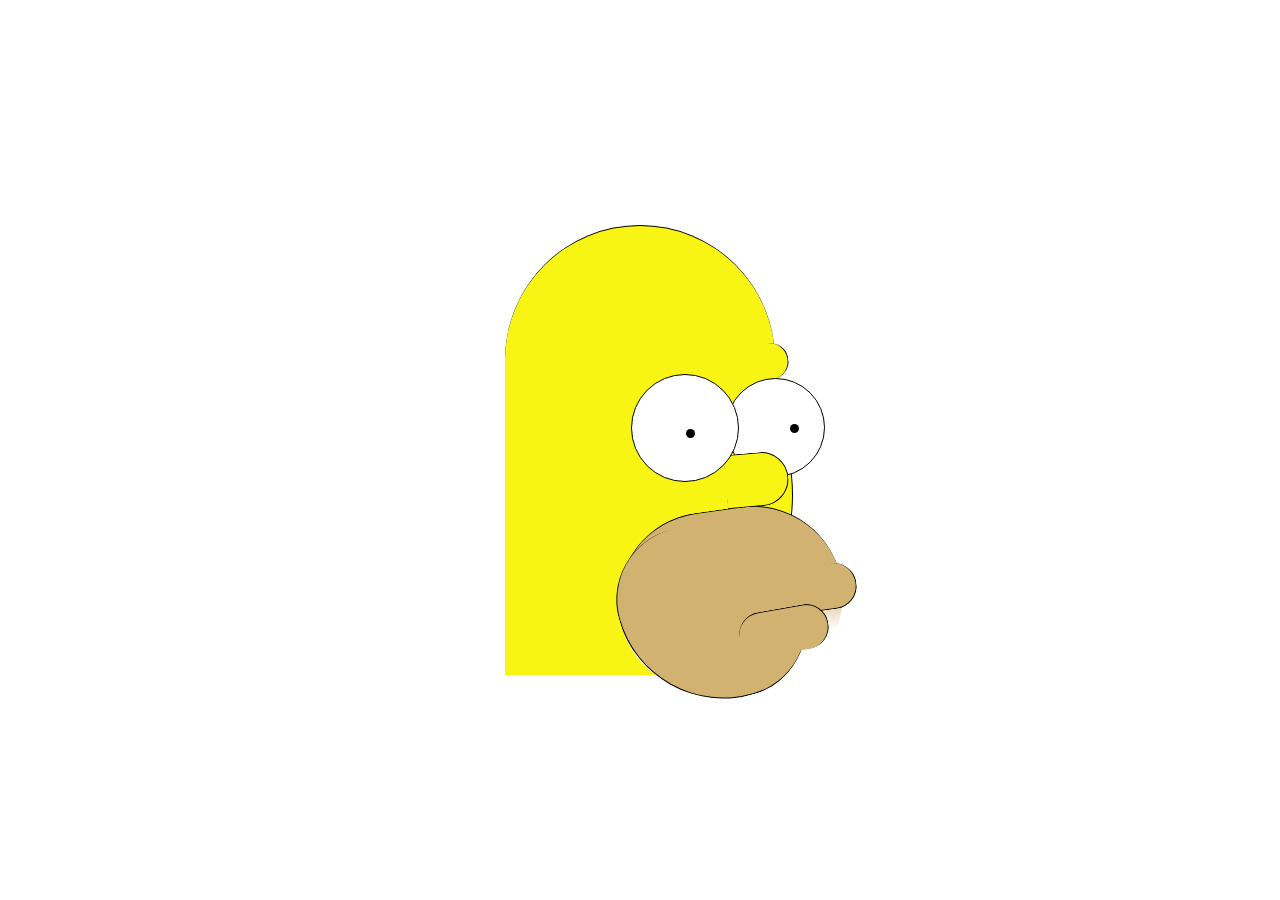
==== index.html @ 0d88caac "Modularización de archivos" ====
<!DOCTYPE html>
<html lang="en">
<head>
    <meta charset="UTF-8">
    <meta http-equiv="X-UA-Compatible" content="IE=edge">
    <meta name="viewport" content="width=device-width, initial-scale=1.0">
    <link rel="stylesheet" href="./css/index.css">
    <title>Homero Simpson</title>
</head>
<body>
    <div class="head-1"></div>
    <div class="head-2"></div>
    <div class="hair-1"></div>
    <div class="hair-2"></div>
    <div class="eye-1"></div>
    <div class="eye-2"></div>
    <div class="eyebrow"></div>
    <div class="nose"></div>
    <div class="cheek"></div>
    <div class="beard"></div>
    <div class="mouth"></div>
</body>
</html>
---- css/index.css ----
@import './config.css';
@import './mouth.css';
@import './eyes.css';
@import './nose.css';

.head-1{
    width: 30vmin;
    height: 50vmin;
    background: var(--color-main);
    border-top: var(--border);
    border-radius: 20vmin 20vmin 0vmin 0vmin;
}
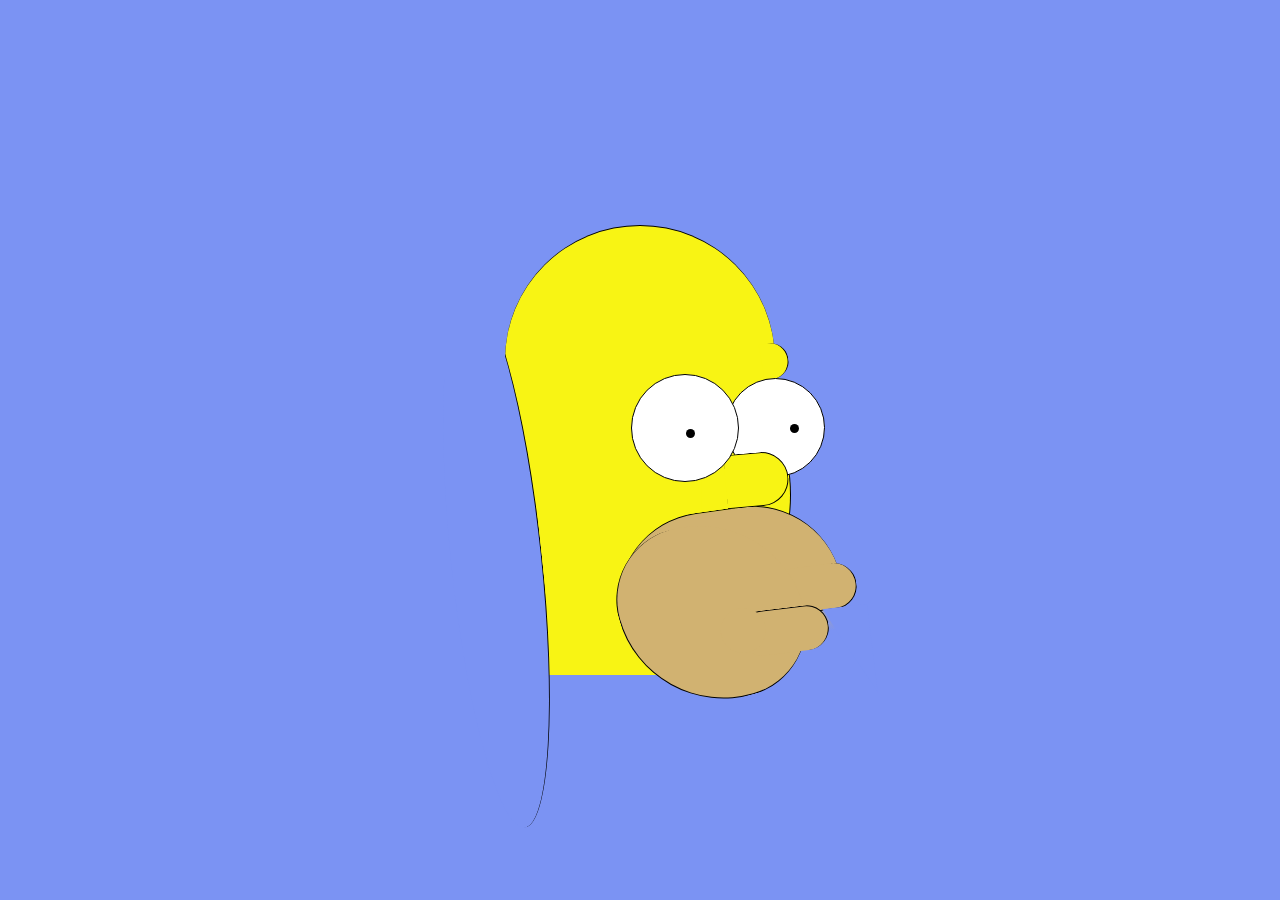
==== commit ad69407d: "Implementación de fondo de página" ====
--- a/index.html
+++ b/index.html
@@ -6,6 +6,7 @@
     <meta name="viewport" content="width=device-width, initial-scale=1.0">
     <link rel="stylesheet" href="./css/index.css">
     <title>Homero Simpson</title>
+    <link rel="shortcut icon" href="https://icons.iconarchive.com/icons/jonathan-rey/simpsons/256/Homer-Simpson-03-Beer-icon.png" type="image/x-icon">
 </head>
 <body>
     <div class="head-1"></div>
@@ -19,5 +20,6 @@
     <div class="cheek"></div>
     <div class="beard"></div>
     <div class="mouth"></div>
+    <div class="neck"></div>
 </body>
 </html>--- a/css/index.css
+++ b/css/index.css
@@ -9,7 +9,24 @@
     background: var(--color-main);
     border-top: var(--border);
     border-radius: 20vmin 20vmin 0vmin 0vmin;
+    z-index: 1;
 }
 
+.head-1::before{
+    width: 10vmin;
+    height: 60vmin;
+    top: 7vmin;
+    left: -6vmin;
+    background: var(--color-lienzo);
+    border-radius: 60%;
+    border-right: var(--border);
+    transform: rotate(-6deg);
+} 
 
-
+.head-1::after{
+    width: 10vmin;
+    height: 10vmin;
+    top: 7vmin;
+    left: -10vmin;
+    background: var(--color-lienzo);
+} 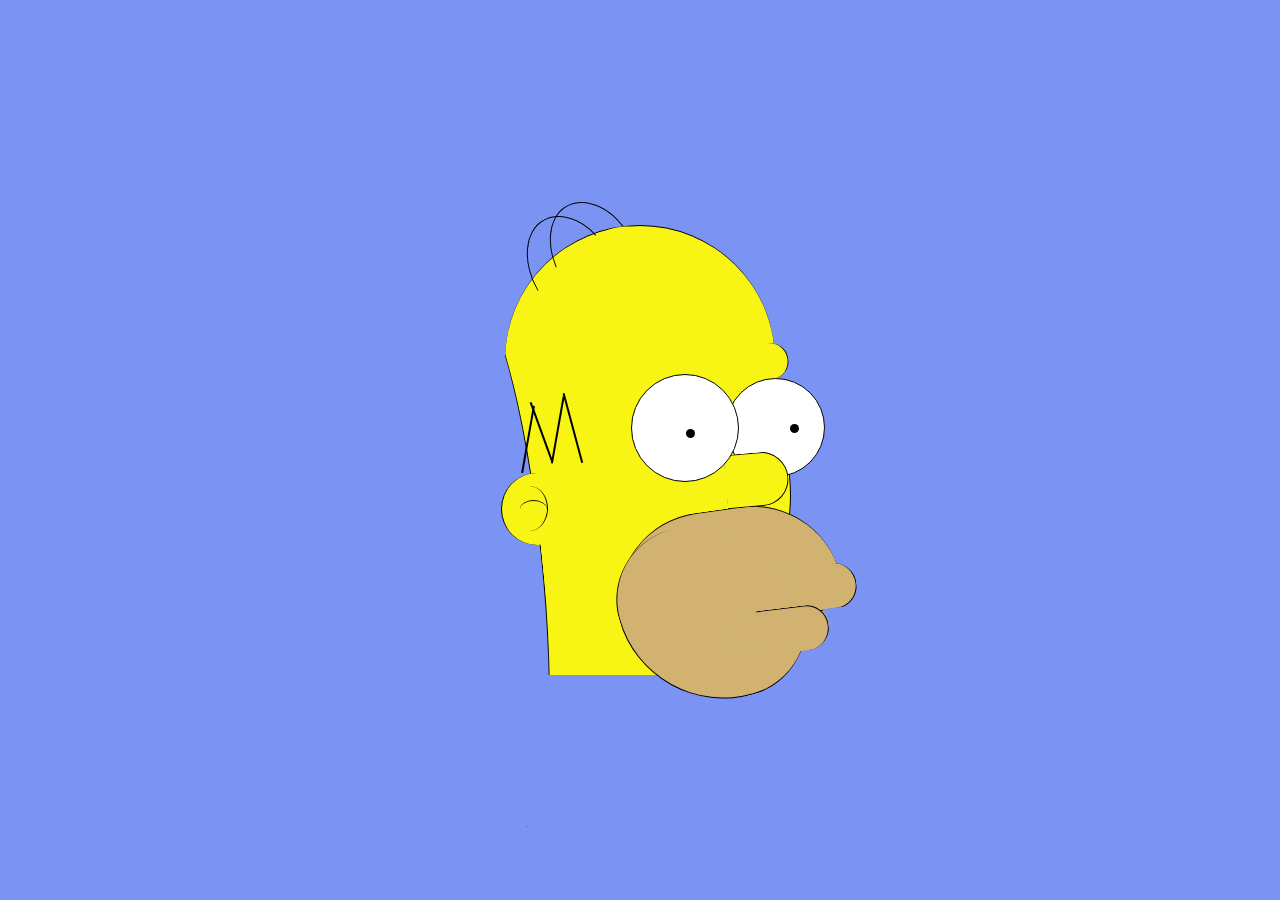
==== commit e3a621bf: "Implementación de cabello" ====
--- a/index.html
+++ b/index.html
@@ -5,14 +5,11 @@
     <meta http-equiv="X-UA-Compatible" content="IE=edge">
     <meta name="viewport" content="width=device-width, initial-scale=1.0">
     <link rel="stylesheet" href="./css/index.css">
-    <title>Homero Simpson</title>
+    <title>Homero</title>
     <link rel="shortcut icon" href="https://icons.iconarchive.com/icons/jonathan-rey/simpsons/256/Homer-Simpson-03-Beer-icon.png" type="image/x-icon">
 </head>
 <body>
-    <div class="head-1"></div>
-    <div class="head-2"></div>
-    <div class="hair-1"></div>
-    <div class="hair-2"></div>
+    <div class="head"></div>
     <div class="eye-1"></div>
     <div class="eye-2"></div>
     <div class="eyebrow"></div>
@@ -20,6 +17,11 @@
     <div class="cheek"></div>
     <div class="beard"></div>
     <div class="mouth"></div>
+    <div class="ear"></div>
+    <div class="hair-1"></div>
+    <div class="hair-2"></div>
+    <div class="hair-3"></div>
+    <div class="hair-4"></div>
     <div class="neck"></div>
 </body>
 </html>--- a/css/index.css
+++ b/css/index.css
@@ -1,32 +1,102 @@
 @import './config.css';
-@import './mouth.css';
+@import './head.css';
 @import './eyes.css';
 @import './nose.css';
+@import './ear.css';
+@import './mouth.css';
 
-.head-1{
-    width: 30vmin;
-    height: 50vmin;
-    background: var(--color-main);
-    border-top: var(--border);
-    border-radius: 20vmin 20vmin 0vmin 0vmin;
+/* Cuello provisional */
+.neck {
+    width: 10vmin;
+    height: 20vmin;
+    background: var(--color-lienzo);
+    top: 70vmin;
+    z-index: 5;
+    left: -15vmin;
+}
+/* los cabellos van de derecha a Izquierda */
+/* Cabello Oreja */
+.hair-1 {
+    width: 8vmin;
+    height: .2vmin;
+    background: var(--color-back);
+    top: -5vmin;
+    left: -15vmin;
     z-index: 1;
+    transform: rotate(75deg);
 }
 
-.head-1::before{
-    width: 10vmin;
-    height: 60vmin;
-    top: 7vmin;
+.hair-1::after {
+    width: 7.5vmin;
+    height: .2vmin;
+    background: var(--color-back);
+    top: 1.7vmin;
+    transform: rotate(25deg);
+}
+
+.hair-2 {
+    width: 7vmin;
+    height: .2vmin;
+    background: var(--color-back);
+    top: -4vmin;
+    left: -22vmin;
+    z-index: 1;
+    transform: rotate(70deg);
+}
+
+.hair-2::after {
+    width: 7.5vmin;
+    height: .2vmin;
+    background: var(--color-back);
+    top: 1.7vmin;
+    transform: rotate(30deg);
+}
+
+/* Cabello cráneo */
+.hair-3 {
+    width: 9vmin;
+    height: 13vmin;
+    background: transparent;
+    z-index: 1;
+    top: -43vmin;
+    left: -10vmin;
+    border-radius: 50%;
+    transform: rotate(-30deg);
+    border-top: var(--border);
+    border-right: var(--border);
+    border-left: var(--border);
+}
+
+.hair-3::after{
+    width: 15vmin;
+    height: 10vmin;
+    border-radius: 60%;
+    background: var(--color-main);
+    top: 4.8vmin;
+    left: -4vmin;
+    transform: rotate(-20deg);
+}
+
+.hair-4 {
+    width: 9vmin;
+    height: 13vmin;
+    background: transparent;
+    z-index: 5;
+    top: -40vmin;
+    left: -15vmin;
+    border-radius: 50%;
+    transform: rotate(-30deg);
+    border-top: var(--border);
+    border-right: var(--border);
+    border-left: var(--border);
+}
+
+.hair-4::after{
+    width: 20vmin;
+    height: 10vmin;
+    border-radius: 60%;
+    background: var(--color-main);
+    top: 5.1vmin;
     left: -6vmin;
-    background: var(--color-lienzo);
-    border-radius: 60%;
-    border-right: var(--border);
-    transform: rotate(-6deg);
-} 
-
-.head-1::after{
-    width: 10vmin;
-    height: 10vmin;
-    top: 7vmin;
-    left: -10vmin;
-    background: var(--color-lienzo);
-} +    transform: rotate(-20deg);
+}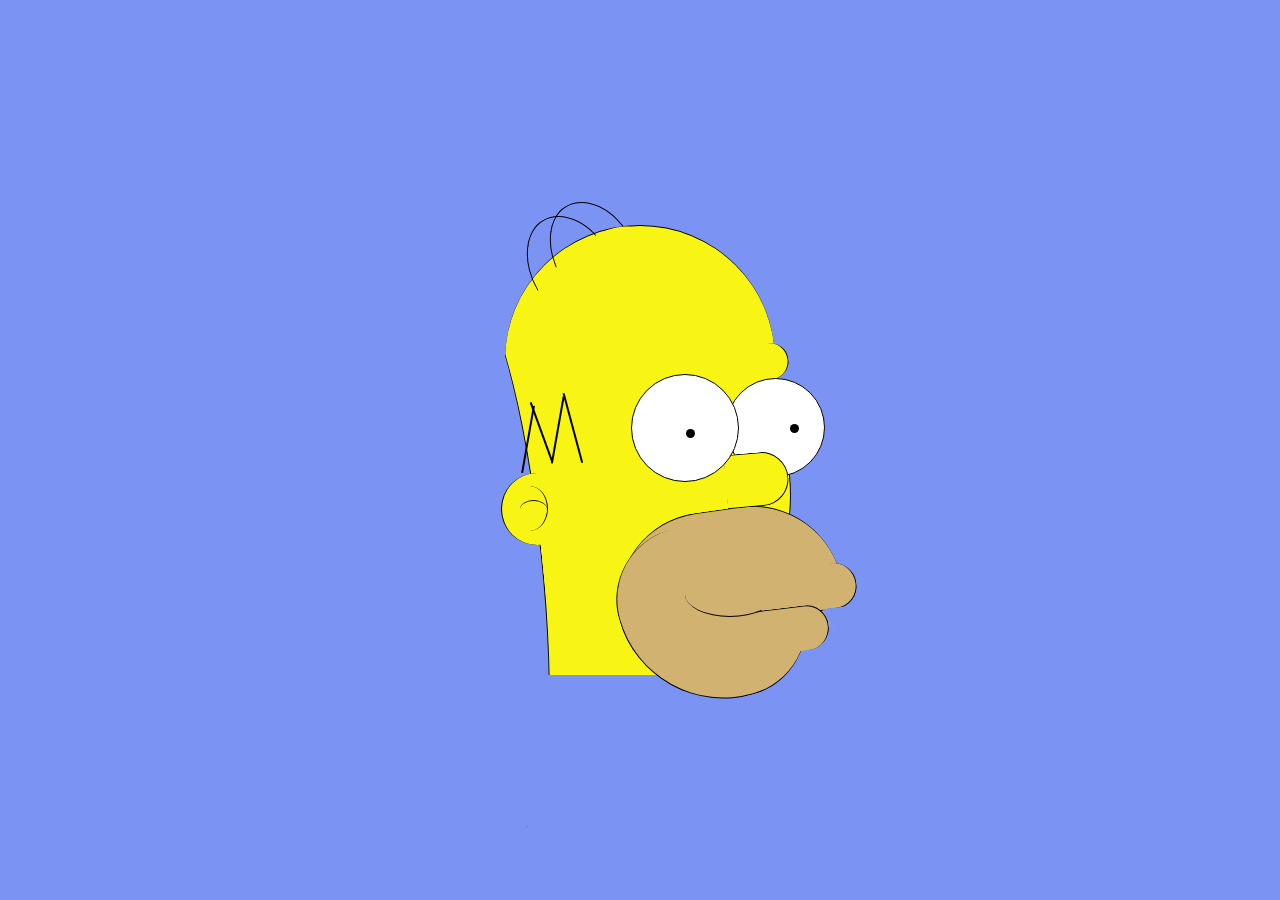
==== commit c80746b3: "Implementación de labios" ====
--- a/index.html
+++ b/index.html
@@ -5,7 +5,7 @@
     <meta http-equiv="X-UA-Compatible" content="IE=edge">
     <meta name="viewport" content="width=device-width, initial-scale=1.0">
     <link rel="stylesheet" href="./css/index.css">
-    <title>Homero</title>
+    <title>Homero Simpson</title>
     <link rel="shortcut icon" href="https://icons.iconarchive.com/icons/jonathan-rey/simpsons/256/Homer-Simpson-03-Beer-icon.png" type="image/x-icon">
 </head>
 <body>
@@ -17,6 +17,7 @@
     <div class="cheek"></div>
     <div class="beard"></div>
     <div class="mouth"></div>
+    <div class="lips"></div>
     <div class="ear"></div>
     <div class="hair-1"></div>
     <div class="hair-2"></div>
--- a/css/index.css
+++ b/css/index.css
@@ -2,6 +2,7 @@
 @import './head.css';
 @import './eyes.css';
 @import './nose.css';
+@import './hair.css';
 @import './ear.css';
 @import './mouth.css';
 
@@ -13,90 +14,4 @@
     top: 70vmin;
     z-index: 5;
     left: -15vmin;
-}
-/* los cabellos van de derecha a Izquierda */
-/* Cabello Oreja */
-.hair-1 {
-    width: 8vmin;
-    height: .2vmin;
-    background: var(--color-back);
-    top: -5vmin;
-    left: -15vmin;
-    z-index: 1;
-    transform: rotate(75deg);
-}
-
-.hair-1::after {
-    width: 7.5vmin;
-    height: .2vmin;
-    background: var(--color-back);
-    top: 1.7vmin;
-    transform: rotate(25deg);
-}
-
-.hair-2 {
-    width: 7vmin;
-    height: .2vmin;
-    background: var(--color-back);
-    top: -4vmin;
-    left: -22vmin;
-    z-index: 1;
-    transform: rotate(70deg);
-}
-
-.hair-2::after {
-    width: 7.5vmin;
-    height: .2vmin;
-    background: var(--color-back);
-    top: 1.7vmin;
-    transform: rotate(30deg);
-}
-
-/* Cabello cráneo */
-.hair-3 {
-    width: 9vmin;
-    height: 13vmin;
-    background: transparent;
-    z-index: 1;
-    top: -43vmin;
-    left: -10vmin;
-    border-radius: 50%;
-    transform: rotate(-30deg);
-    border-top: var(--border);
-    border-right: var(--border);
-    border-left: var(--border);
-}
-
-.hair-3::after{
-    width: 15vmin;
-    height: 10vmin;
-    border-radius: 60%;
-    background: var(--color-main);
-    top: 4.8vmin;
-    left: -4vmin;
-    transform: rotate(-20deg);
-}
-
-.hair-4 {
-    width: 9vmin;
-    height: 13vmin;
-    background: transparent;
-    z-index: 5;
-    top: -40vmin;
-    left: -15vmin;
-    border-radius: 50%;
-    transform: rotate(-30deg);
-    border-top: var(--border);
-    border-right: var(--border);
-    border-left: var(--border);
-}
-
-.hair-4::after{
-    width: 20vmin;
-    height: 10vmin;
-    border-radius: 60%;
-    background: var(--color-main);
-    top: 5.1vmin;
-    left: -6vmin;
-    transform: rotate(-20deg);
 }